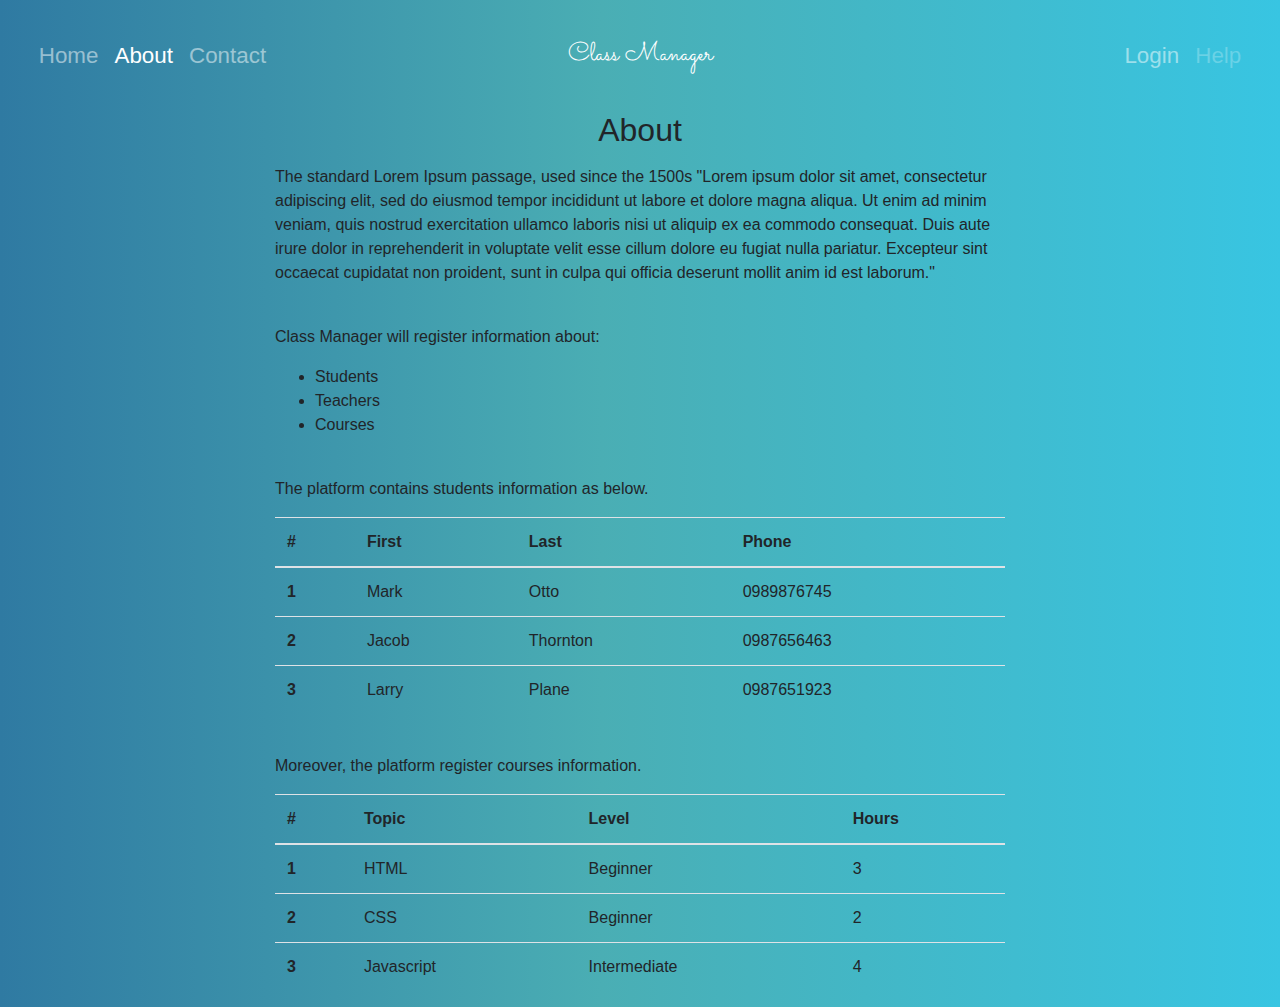
==== about.html @ bf7a8f76 "proyecto0-web-files[" ====
<!DOCTYPE HTML>

<HTML>
<head>
  <title>Contact</title>
  <link rel="stylesheet" href="https://stackpath.bootstrapcdn.com/bootstrap/4.3.1/css/bootstrap.min.css" integrity="sha384-ggOyR0iXCbMQv3Xipma34MD+dH/1fQ784/j6cY/iJTQUOhcWr7x9JvoRxT2MZw1T" crossorigin="anonymous">
  <link rel="stylesheet" href="css/main.css">
<link href="https://fonts.googleapis.com/css?family=Montserrat|Muli:400,700|Open+Sans&display=swap" rel="stylesheet">
  <link href="https://fonts.googleapis.com/css?family=Kalam|Sacramento&display=swap" rel="stylesheet">
</head>

<body id="back">
  <!--nav bar -->
  <nav class="navbar navbar-expand-lg navbar-dark" id="nav">

  <div class="navbar-collapse collapse w-100 order-1 order-md-0 dual-collapse2">
    <ul class="navbar-nav  navbar-center">
      <li class="nav-item">
        <a class="nav-link" href="index.html">Home <span class="sr-only">(current)</span></a>
      </li>
      <li class="nav-item active">
        <a class="nav-link" href="#">About</a>
      </li>
      <li class="nav-item">
        <a class="nav-link" href="contact.html">Contact</a>
      </li>

    </ul>
  </div>
  <div>
    <a class="navbar-brand mx-auto order-0" id="logo"  href="#">Class Manager</a>
    <button class="navbar-toggler" type="button" data-toggle="collapse" data-target="#navbarNav" aria-controls="navbarNav" aria-expanded="false" aria-label="Toggle navigation">
      <span class="navbar-toggler-icon"></span>
    </button>
  </div>
  <div class="navbar-collapse collapse w-100 order-3 dual-collapse2">
        <ul class="navbar-nav ml-auto">
            <li class="nav-item">
                <a class="nav-link" href="login.html">Login</a>
            </li>
            <li class="nav-item">
                <a class="nav-link disabled" href="#">Help</a>
            </li>
        </ul>
    </div>
</nav>
<!--end nav bar -->

<div class="container ">
<div class="row">
  <div class="col-md-12 text-center mb-2">
      <h2 >
      About
      </h2>
    <!--<img src="img/main.png" id="mainImg"> -->
  </div>
</div>
<div class="row">
  <div class="col-md-8 offset-md-2">
  <p>The standard Lorem Ipsum passage, used since the 1500s
"Lorem ipsum dolor sit amet, consectetur adipiscing elit, sed do eiusmod tempor incididunt ut labore et dolore magna aliqua. Ut enim ad minim veniam, quis nostrud exercitation ullamco laboris nisi ut aliquip ex ea commodo consequat. Duis aute irure dolor in reprehenderit in voluptate velit esse cillum dolore eu fugiat nulla pariatur. Excepteur sint occaecat cupidatat non proident, sunt in culpa qui officia deserunt mollit anim id est laborum."</p>

<br>
<p>Class Manager will register information about:</p>
<ul>
  <li>Students</li>
  <li>Teachers</li>
  <li>Courses</li>
</ul>
<br>
<p>
  The platform contains students information as below.
</p>
<table class="table">
  <thead>
    <tr>
      <th scope="col">#</th>
      <th scope="col">First</th>
      <th scope="col">Last</th>
      <th scope="col">Phone</th>
    </tr>
  </thead>
  <tbody>
    <tr>
      <th scope="row">1</th>
      <td>Mark</td>
      <td>Otto</td>
      <td>0989876745</td>
    </tr>
    <tr>
      <th scope="row">2</th>
      <td>Jacob</td>
      <td>Thornton</td>
      <td>0987656463</td>
    </tr>
    <tr>
      <th scope="row">3</th>
      <td>Larry</td>
      <td>Plane</td>
      <td>0987651923</td>
    </tr>
  </tbody>
</table>
<br>
<p>
  Moreover, the platform register courses information.
</p>
<table class="table">
  <thead>
    <tr>
      <th scope="col">#</th>
      <th scope="col">Topic</th>
      <th scope="col">Level</th>
      <th scope="col">Hours</th>
    </tr>
  </thead>
  <tbody>
    <tr>
      <th scope="row">1</th>
      <td>HTML</td>
      <td>Beginner</td>
      <td>3</td>
    </tr>
    <tr>
      <th scope="row">2</th>
      <td>CSS</td>
      <td>Beginner</td>
      <td>2</td>
    </tr>
    <tr>
      <th scope="row">3</th>
      <td>Javascript</td>
      <td>Intermediate</td>
      <td>4</td>
    </tr>
  </tbody>
</table>
</div>
</div>
</div>

</body>

</HTML>
---- css/main.css ----
#back{
background: rgb(47,122,162);
background:linear-gradient(90deg, rgba(47,122,162,1) 0%, rgba(74,174,180,1) 47%, rgba(56,197,226,1) 100%);
}


#nav {
  padding: 1.2vw;
  font-size: 1.4rem;
  margin: 1.2vw;
}

#mainImg{
margin:4vw;
max-width: 100%;
}




#title2{
  font-family: 'Muli', sans-serif;
  font-size: 8vw;
  font-weight: 700;
}

#logo {
  font-family: 'Sacramento',cursive;
  font-size: 2vw;
}

.btnMain{
  padding-left: 4vw;
  padding-right: 4vw;
  font-size: 1.5vw;
  font-family: 'Open Sans', sans-serif;
  margin:6vw;
}


.vertical-center {
  min-height: 100%;  /* Fallback for browsers do NOT support vh unit */
  min-height: 80vh; /* These two lines are counted as one :-)       */

  display: flex;
  align-items: center;
}

p.desc{
  color:#495057;
}
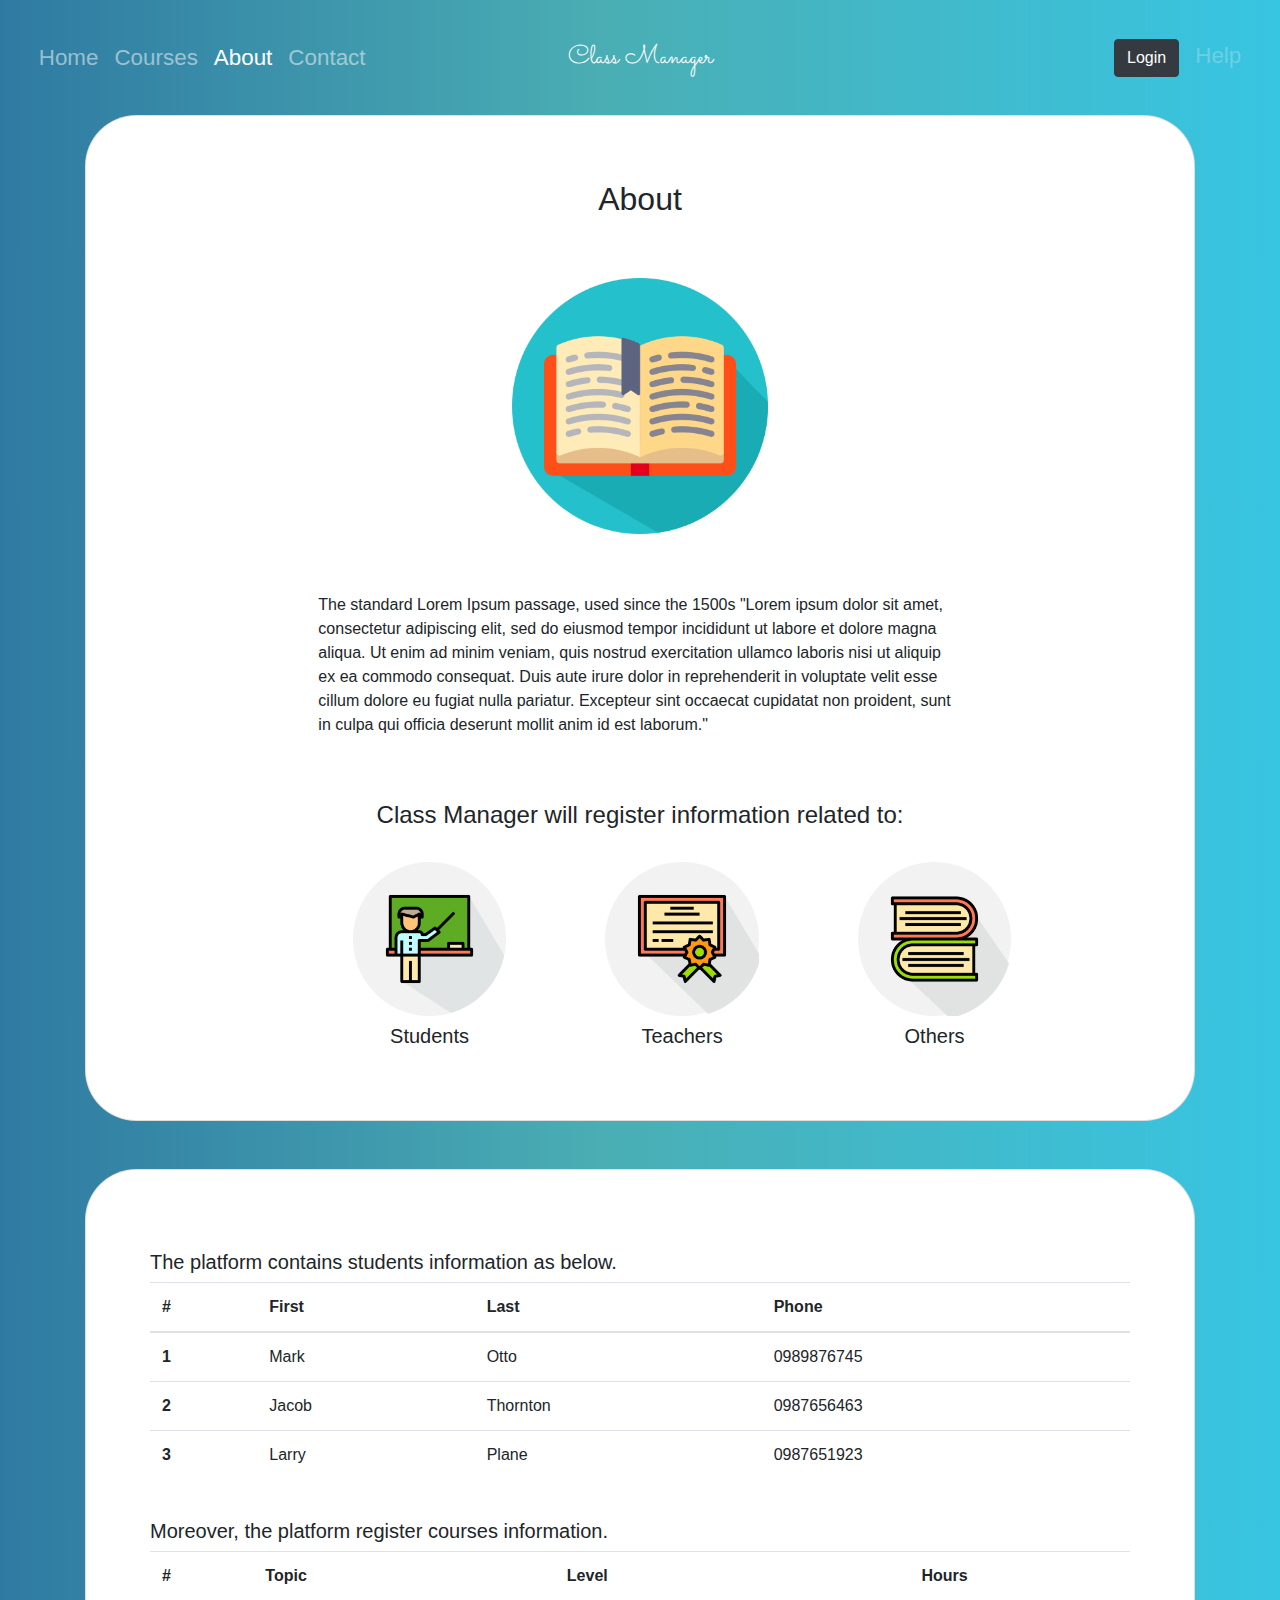
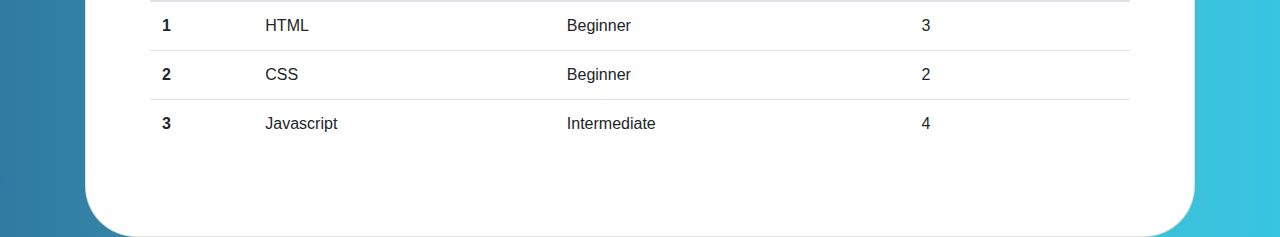
==== commit de7ccdc7: "style improved" ====
--- a/about.html
+++ b/about.html
@@ -18,6 +18,9 @@
       <li class="nav-item">
         <a class="nav-link" href="index.html">Home <span class="sr-only">(current)</span></a>
       </li>
+<li class="nav-item ">
+        <a class="nav-link" href="courses.html">Courses</a>
+      </li>
       <li class="nav-item active">
         <a class="nav-link" href="#">About</a>
       </li>
@@ -36,7 +39,7 @@
   <div class="navbar-collapse collapse w-100 order-3 dual-collapse2">
         <ul class="navbar-nav ml-auto">
             <li class="nav-item">
-                <a class="nav-link" href="login.html">Login</a>
+                 <a class="nav-link" href="login.html"><button class="btn btn-dark" id="loginButton">Login</button></a>
             </li>
             <li class="nav-item">
                 <a class="nav-link disabled" href="#">Help</a>
@@ -46,31 +49,48 @@
 </nav>
 <!--end nav bar -->
 
-<div class="container ">
+<div class="container">
+<div class="card">
 <div class="row">
-  <div class="col-md-12 text-center mb-2">
+  <div class="col-md-12 text-center mb-2 ">
       <h2 >
       About
       </h2>
-    <!--<img src="img/main.png" id="mainImg"> -->
+    <img src="img/logo.png" id="mainImg"> 
   </div>
 </div>
-<div class="row">
+<div class="row ">
   <div class="col-md-8 offset-md-2">
   <p>The standard Lorem Ipsum passage, used since the 1500s
 "Lorem ipsum dolor sit amet, consectetur adipiscing elit, sed do eiusmod tempor incididunt ut labore et dolore magna aliqua. Ut enim ad minim veniam, quis nostrud exercitation ullamco laboris nisi ut aliquip ex ea commodo consequat. Duis aute irure dolor in reprehenderit in voluptate velit esse cillum dolore eu fugiat nulla pariatur. Excepteur sint occaecat cupidatat non proident, sunt in culpa qui officia deserunt mollit anim id est laborum."</p>
+</div></div>
+<br>
+<div class="row text-center">
+<div class="col-md-12 mb-4 mt-4">
+<h4 >Class Manager will register information related to:</h4>
+</div></div>
+<div class="row text-center">
+	<div class="col-md-3 offset-md-2">
+		<img id="benefitImg" src="img/b1.png">
+		<h5 class="mt-2" >Students</h5>
+	</div>
+	<div class="col-md-3">
+		<img id="benefitImg"  src="img/b2.png">
+		<h5 class="mt-2">Teachers</h5>
+	</div>
+	<div class="col-md-3">
+		<img id="benefitImg" src="img/b3.png">
+		<h5 class="mt-2">Others</h5>
+	</div>
 
-<br>
-<p>Class Manager will register information about:</p>
-<ul>
-  <li>Students</li>
-  <li>Teachers</li>
-  <li>Courses</li>
-</ul>
-<br>
-<p>
+</div>
+</div>
+<div class="container card mt-5">
+<div class="row">
+<div class="col-md-12 mb-2 mt-3">
+<h5>
   The platform contains students information as below.
-</p>
+</h5>
 <table class="table">
   <thead>
     <tr>
@@ -102,9 +122,9 @@
   </tbody>
 </table>
 <br>
-<p>
+<h5>
   Moreover, the platform register courses information.
-</p>
+</h5>
 <table class="table">
   <thead>
     <tr>
@@ -137,7 +157,7 @@
 </table>
 </div>
 </div>
-</div>
+
 
 </body>
 
--- a/css/main.css
+++ b/css/main.css
@@ -3,6 +3,11 @@
 #back{
 background: rgb(47,122,162);
 background:linear-gradient(90deg, rgba(47,122,162,1) 0%, rgba(74,174,180,1) 47%, rgba(56,197,226,1) 100%);
+}
+
+#grad{
+background: white;
+background:linear-gradient(90deg, #ffffffbd 10%, #fffffff0 80%);
 }
 
 
@@ -14,15 +19,20 @@
 
 #mainImg{
 margin:4vw;
-max-width: 100%;
+max-width: 20vw;
 }
 
+#bookLines{
+width:20vw;}
+
+#loginButton:hover{
+background-color:gray;}
 
 
 
 #title2{
   font-family: 'Muli', sans-serif;
-  font-size: 8vw;
+  font-size: 6vw;
   font-weight: 700;
 }
 
@@ -30,13 +40,26 @@
   font-family: 'Sacramento',cursive;
   font-size: 2vw;
 }
+#benefitImg {
+	width:12vw;
+}
+#locationImg{
+max-width:12vw; 
+}
+
+.card{
+	background-color:white;
+	padding:5vw;
+	border-radius:4vw;
+}
+
 
 .btnMain{
-  padding-left: 4vw;
-  padding-right: 4vw;
-  font-size: 1.5vw;
+  margin-top:1vw;
+  font-size: 2vw;
+  padding:10px 40px;
   font-family: 'Open Sans', sans-serif;
-  margin:6vw;
+
 }
 
 
@@ -51,3 +74,12 @@
 p.desc{
   color:#495057;
 }
+
+#foot::before{
+content:"© ";
+}
+
+@media (max-width:768px){
+	.onlyLargeScreen{
+		display:none;}
+}
